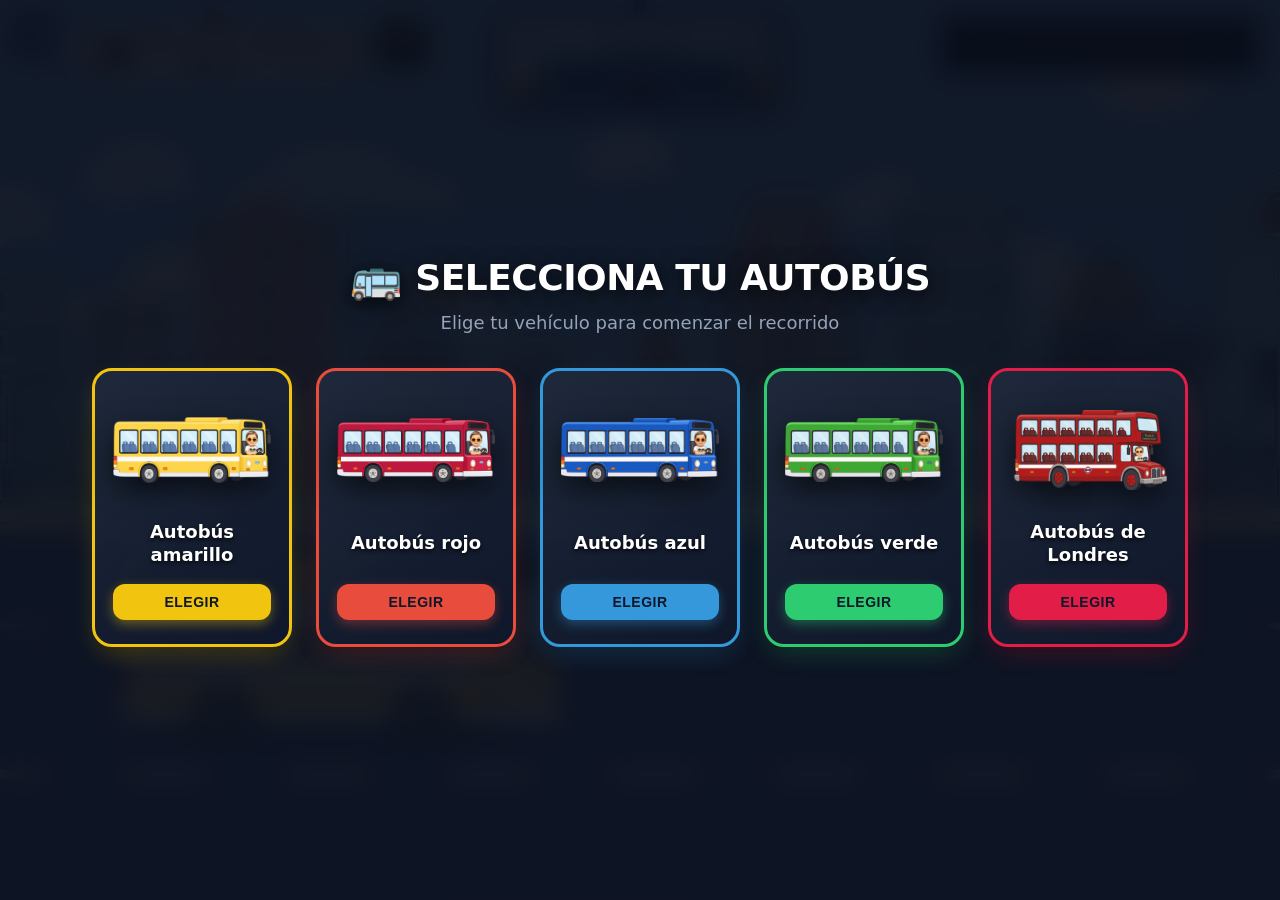
==== Autobus/index.html @ 7ec7d915 "reno" ====
<!DOCTYPE html>
<html lang="es">
<head>
  <meta charset="UTF-8">
  <meta name="viewport" content="width=device-width, initial-scale=1.0, maximum-scale=1.0, user-scalable=no, viewport-fit=cover">
  <title>Las aventuras de Kaito - Autobús</title>
  <style>
    * {
      box-sizing: border-box;
      margin: 0;
      padding: 0;
      user-select: none;
      -webkit-user-select: none;
      -webkit-touch-callout: none;
    }

    html, body {
      width: 100vw;
      height: 100dvh;
      background-color: #0f1418;
      display: flex;
      align-items: center;
      justify-content: center;
      overflow: hidden;
      touch-action: none;
    }

    /* Canvas adaptable manteniendo relación 16:9 */
    #gameCanvas {
      background-color: #000000;
      max-width: 100vw;
      max-height: 100dvh;
      aspect-ratio: 16 / 9;
      box-shadow: 0 0 20px rgba(0, 0, 0, 0.8);
      touch-action: none;
    }

    button {
      -webkit-tap-highlight-color: transparent;
      outline: none;
      touch-action: manipulation;
    }
  </style>
</head>
<body>

  <canvas id="gameCanvas" width="800" height="450"></canvas>

  <script type="module" src="main.js"></script>
</body>
</html>
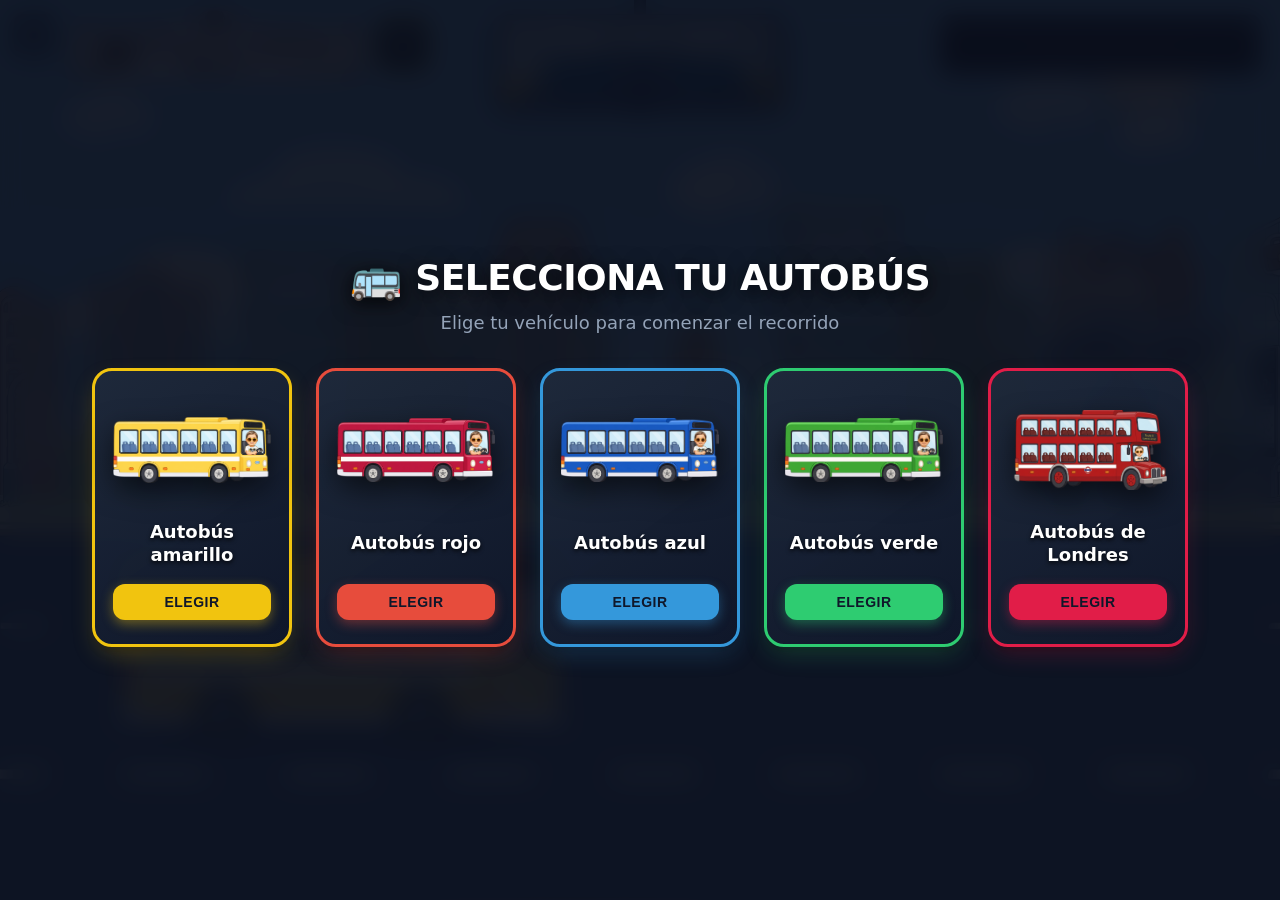
==== commit 9154d52b: "Update index.html" ====
--- a/Autobus/index.html
+++ b/Autobus/index.html
@@ -25,12 +25,13 @@
       touch-action: none;
     }
 
-    /* Canvas adaptable manteniendo relación 16:9 */
+    /* Canvas adaptable manteniendo relación 16:9 exacta en PC y Móvil */
     #gameCanvas {
       background-color: #000000;
       max-width: 100vw;
       max-height: 100dvh;
       aspect-ratio: 16 / 9;
+      object-fit: contain;
       box-shadow: 0 0 20px rgba(0, 0, 0, 0.8);
       touch-action: none;
     }
@@ -48,4 +49,4 @@
 
   <script type="module" src="main.js"></script>
 </body>
-</html>+</html>
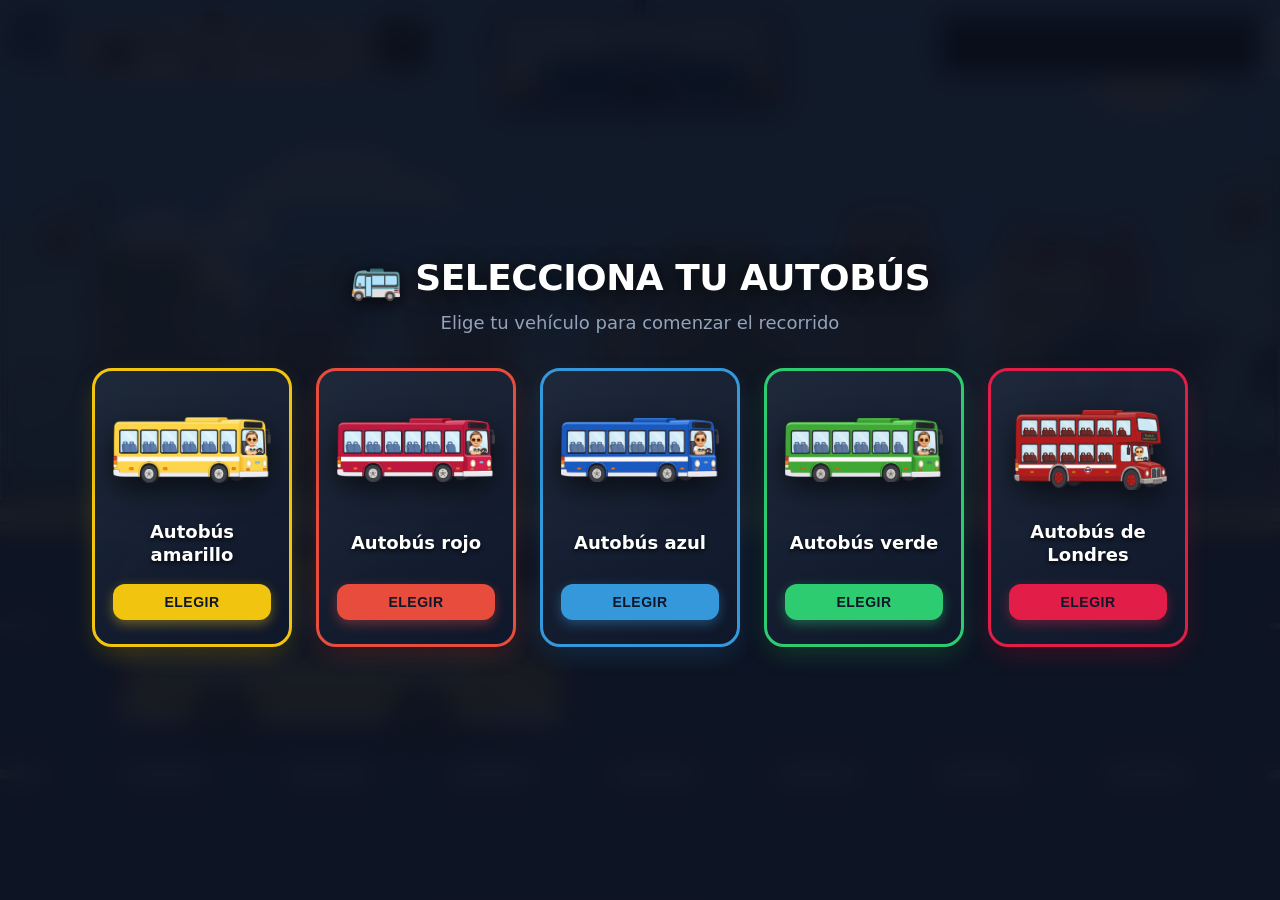
==== commit 05e0d1ad: "Update index.html" ====
--- a/Autobus/index.html
+++ b/Autobus/index.html
@@ -25,13 +25,12 @@
       touch-action: none;
     }
 
-    /* Canvas adaptable manteniendo relación 16:9 exacta en PC y Móvil */
+    /* Canvas adaptable manteniendo relación 16:9 */
     #gameCanvas {
       background-color: #000000;
       max-width: 100vw;
       max-height: 100dvh;
       aspect-ratio: 16 / 9;
-      object-fit: contain;
       box-shadow: 0 0 20px rgba(0, 0, 0, 0.8);
       touch-action: none;
     }
